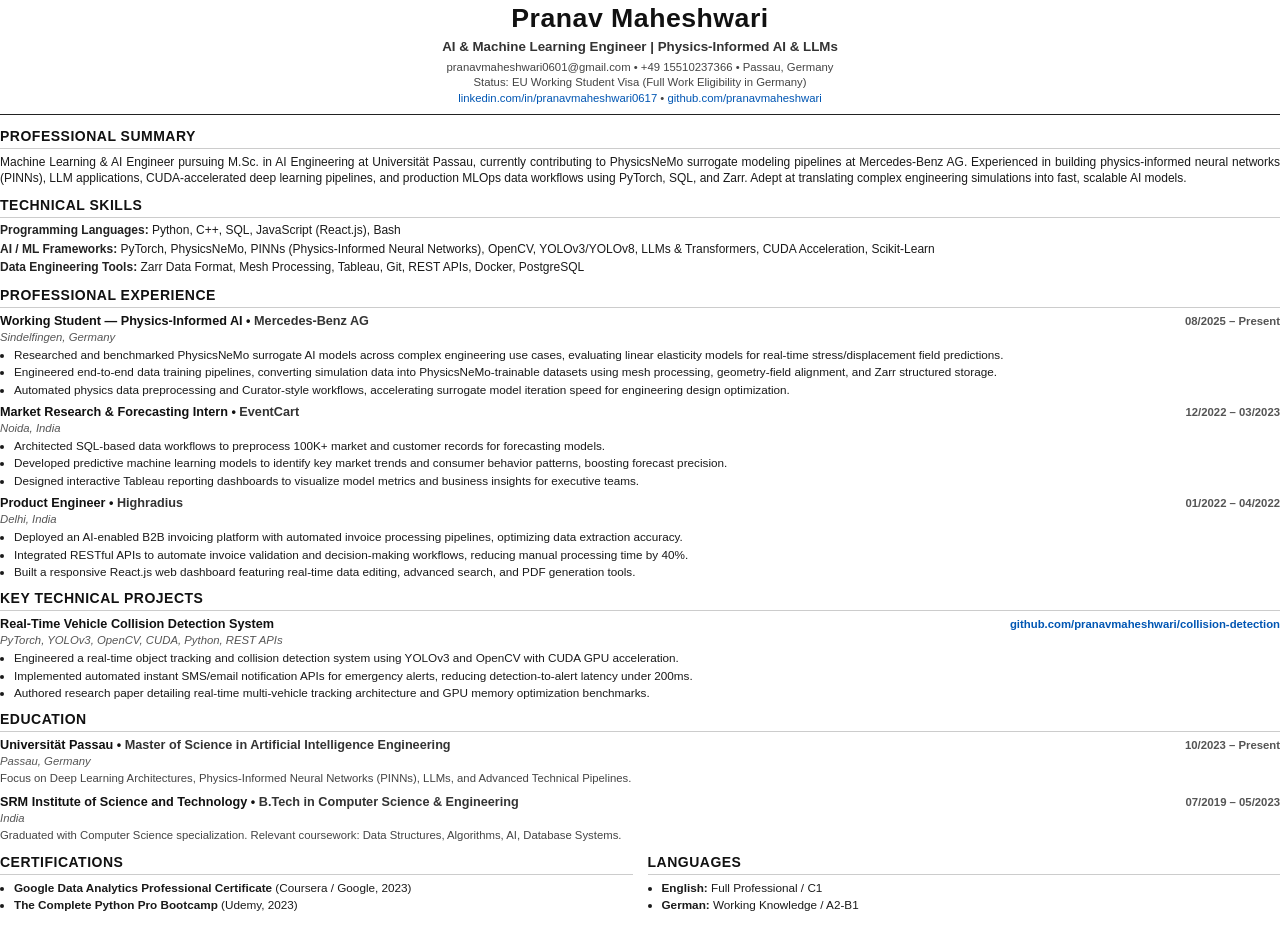
==== resume.html @ 2ec64ac2 "Initial portfolio release" ====
<!DOCTYPE html>
<html lang="en">

<head>
  <meta charset="utf-8">
  <style>
    @page {
      size: A4 portrait;
      margin: 12mm 15mm 12mm 15mm;
    }

    * {
      box-sizing: border-box;
      margin: 0;
      padding: 0;
    }

    body {
      font-family: 'Segoe UI', Arial, Helvetica, sans-serif;
      font-size: 9.5pt;
      line-height: 1.35;
      color: #1a1a1a;
      background: #fff;
    }

    .header {
      text-align: center;
      margin-bottom: 12px;
      border-bottom: 1.5px solid #222;
      padding-bottom: 8px;
    }

    .name {
      font-size: 20pt;
      font-weight: 700;
      letter-spacing: 0.5px;
      color: #111;
    }

    .headline {
      font-size: 10pt;
      font-weight: 600;
      color: #333;
      margin-top: 2px;
    }

    .contact-info {
      font-size: 8.5pt;
      color: #444;
      margin-top: 4px;
    }

    .contact-info a {
      color: #0056b3;
      text-decoration: none;
    }

    .section {
      margin-bottom: 10px;
    }

    .section-title {
      font-size: 10.5pt;
      font-weight: 700;
      text-transform: uppercase;
      color: #111;
      border-bottom: 1px solid #ccc;
      padding-bottom: 2px;
      margin-bottom: 5px;
      letter-spacing: 0.5px;
    }

    .summary {
      font-size: 9pt;
      text-align: justify;
      line-height: 1.35;
    }

    .skills-row {
      font-size: 9pt;
      margin-bottom: 3px;
      line-height: 1.3;
    }

    .skills-label {
      font-weight: 700;
      color: #222;
    }

    .item {
      margin-bottom: 7px;
    }

    .item-header {
      display: flex;
      justify-content: space-between;
      align-items: baseline;
    }

    .item-title {
      font-weight: 700;
      font-size: 9.5pt;
      color: #111;
    }

    .item-title span {
      font-weight: 600;
      color: #333;
    }

    .item-date {
      font-size: 8.5pt;
      font-weight: 600;
      color: #555;
      text-align: right;
    }

    .item-sub {
      display: flex;
      justify-content: space-between;
      font-size: 8.5pt;
      font-style: italic;
      color: #555;
      margin-bottom: 2px;
    }

    ul.points {
      margin-left: 14px;
      margin-top: 2px;
    }

    ul.points li {
      font-size: 8.8pt;
      margin-bottom: 2px;
      line-height: 1.3;
    }

    .grid-2 {
      display: flex;
      justify-content: space-between;
      gap: 15px;
    }

    .grid-2>div {
      flex: 1;
    }
  </style>
</head>

<body>

  <div class="header">
    <div class="name">Pranav Maheshwari</div>
    <div class="headline">AI &amp; Machine Learning Engineer | Physics-Informed AI &amp; LLMs</div>
    <div class="contact-info">
      pranavmaheshwari0601@gmail.com &bull; +49 15510237366 &bull; Passau, Germany<br>
      Status: EU Working Student Visa (Full Work Eligibility in Germany)<br>
      <a href="https://www.linkedin.com/in/pranavmaheshwari0617/">linkedin.com/in/pranavmaheshwari0617</a> &bull;
      <a href="https://github.com/pranavmaheshwari">github.com/pranavmaheshwari</a>
    </div>
  </div>

  <div class="section">
    <div class="section-title">Professional Summary</div>
    <div class="summary">
      Machine Learning &amp; AI Engineer pursuing M.Sc. in AI Engineering at Universit&auml;t Passau, currently
      contributing to PhysicsNeMo surrogate modeling pipelines at Mercedes-Benz AG. Experienced in building
      physics-informed neural networks (PINNs), LLM applications, CUDA-accelerated deep learning pipelines, and
      production MLOps data workflows using PyTorch, SQL, and Zarr. Adept at translating complex engineering simulations
      into fast, scalable AI models.
    </div>
  </div>

  <div class="section">
    <div class="section-title">Technical Skills</div>
    <div class="skills-row"><span class="skills-label">Programming Languages:</span> Python, C++, SQL, JavaScript
      (React.js), Bash</div>
    <div class="skills-row"><span class="skills-label">AI / ML Frameworks:</span> PyTorch, PhysicsNeMo, PINNs
      (Physics-Informed Neural Networks), OpenCV, YOLOv3/YOLOv8, LLMs &amp; Transformers, CUDA Acceleration,
      Scikit-Learn</div>
    <div class="skills-row"><span class="skills-label">Data Engineering Tools:</span> Zarr Data Format, Mesh Processing,
      Tableau, Git, REST APIs, Docker, PostgreSQL</div>
  </div>

  <div class="section">
    <div class="section-title">Professional Experience</div>

    <div class="item">
      <div class="item-header">
        <div class="item-title">Working Student &mdash; Physics-Informed AI &bull; <span>Mercedes-Benz AG</span></div>
        <div class="item-date">08/2025 &ndash; Present</div>
      </div>
      <div class="item-sub">
        <div>Sindelfingen, Germany</div>
      </div>
      <ul class="points">
        <li>Researched and benchmarked PhysicsNeMo surrogate AI models across complex engineering use cases, evaluating
          linear elasticity models for real-time stress/displacement field predictions.</li>
        <li>Engineered end-to-end data training pipelines, converting simulation data into PhysicsNeMo-trainable
          datasets using mesh processing, geometry-field alignment, and Zarr structured storage.</li>
        <li>Automated physics data preprocessing and Curator-style workflows, accelerating surrogate model iteration
          speed for engineering design optimization.</li>
      </ul>
    </div>

    <div class="item">
      <div class="item-header">
        <div class="item-title">Market Research &amp; Forecasting Intern &bull; <span>EventCart</span></div>
        <div class="item-date">12/2022 &ndash; 03/2023</div>
      </div>
      <div class="item-sub">
        <div>Noida, India</div>
      </div>
      <ul class="points">
        <li>Architected SQL-based data workflows to preprocess 100K+ market and customer records for forecasting models.
        </li>
        <li>Developed predictive machine learning models to identify key market trends and consumer behavior patterns,
          boosting forecast precision.</li>
        <li>Designed interactive Tableau reporting dashboards to visualize model metrics and business insights for
          executive teams.</li>
      </ul>
    </div>

    <div class="item">
      <div class="item-header">
        <div class="item-title">Product Engineer &bull; <span>Highradius</span></div>
        <div class="item-date">01/2022 &ndash; 04/2022</div>
      </div>
      <div class="item-sub">
        <div>Delhi, India</div>
      </div>
      <ul class="points">
        <li>Deployed an AI-enabled B2B invoicing platform with automated invoice processing pipelines, optimizing data
          extraction accuracy.</li>
        <li>Integrated RESTful APIs to automate invoice validation and decision-making workflows, reducing manual
          processing time by 40%.</li>
        <li>Built a responsive React.js web dashboard featuring real-time data editing, advanced search, and PDF
          generation tools.</li>
      </ul>
    </div>
  </div>

  <div class="section">
    <div class="section-title">Key Technical Projects</div>
    <div class="item">
      <div class="item-header">
        <div class="item-title">Real-Time Vehicle Collision Detection System</div>
        <div class="item-date"><a href="https://github.com/pranavmaheshwari/collision-detection"
            style="color:#0056b3; text-decoration:none; font-size:8.5pt;">github.com/pranavmaheshwari/collision-detection</a>
        </div>
      </div>
      <div class="item-sub">
        <div>PyTorch, YOLOv3, OpenCV, CUDA, Python, REST APIs</div>
      </div>
      <ul class="points">
        <li>Engineered a real-time object tracking and collision detection system using YOLOv3 and OpenCV with CUDA GPU
          acceleration.</li>
        <li>Implemented automated instant SMS/email notification APIs for emergency alerts, reducing detection-to-alert
          latency under 200ms.</li>
        <li>Authored research paper detailing real-time multi-vehicle tracking architecture and GPU memory optimization
          benchmarks.</li>
      </ul>
    </div>
  </div>

  <div class="section">
    <div class="section-title">Education</div>
    <div class="item">
      <div class="item-header">
        <div class="item-title">Universit&auml;t Passau &bull; <span>Master of Science in Artificial Intelligence
            Engineering</span></div>
        <div class="item-date">10/2023 &ndash; Present</div>
      </div>
      <div class="item-sub">
        <div>Passau, Germany</div>
      </div>
      <div style="font-size: 8.5pt; color: #444; margin-top: 1px;">Focus on Deep Learning Architectures,
        Physics-Informed Neural Networks (PINNs), LLMs, and Advanced Technical Pipelines.</div>
    </div>

    <div class="item">
      <div class="item-header">
        <div class="item-title">SRM Institute of Science and Technology &bull; <span>B.Tech in Computer Science &amp;
            Engineering</span></div>
        <div class="item-date">07/2019 &ndash; 05/2023</div>
      </div>
      <div class="item-sub">
        <div>India</div>
      </div>
      <div style="font-size: 8.5pt; color: #444; margin-top: 1px;">Graduated with Computer Science specialization.
        Relevant coursework: Data Structures, Algorithms, AI, Database Systems.</div>
    </div>
  </div>

  <div class="section grid-2">
    <div>
      <div class="section-title">Certifications</div>
      <ul class="points">
        <li><strong>Google Data Analytics Professional Certificate</strong> (Coursera / Google, 2023)</li>
        <li><strong>The Complete Python Pro Bootcamp</strong> (Udemy, 2023)</li>
      </ul>
    </div>
    <div>
      <div class="section-title">Languages</div>
      <ul class="points">
        <li><strong>English:</strong> Full Professional / C1</li>
        <li><strong>German:</strong> Working Knowledge / A2-B1</li>
      </ul>
    </div>
  </div>

</body>

</html>
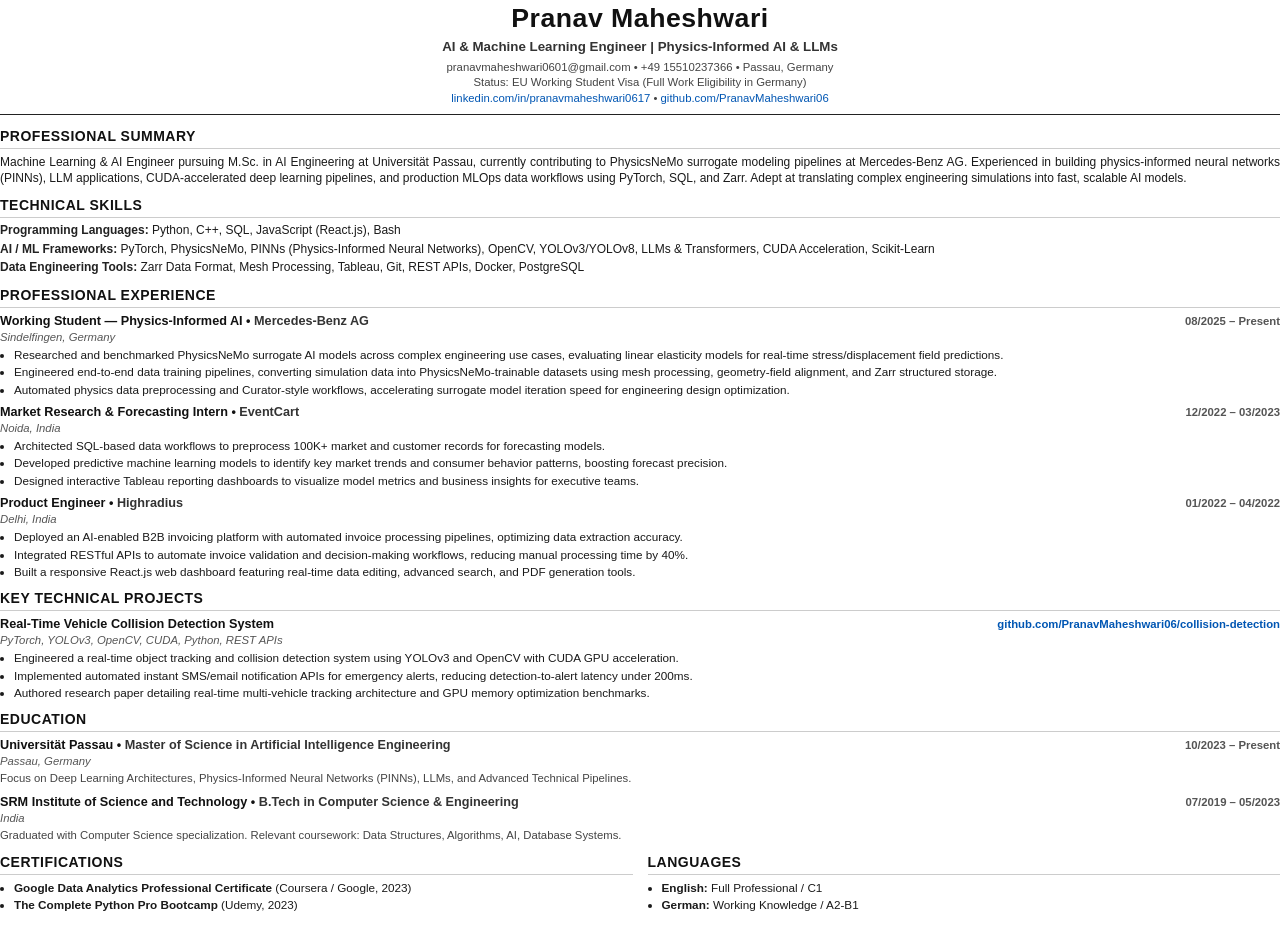
==== commit 834fcef0: "Update GitHub links to PranavMaheshwari06" ====
--- a/resume.html
+++ b/resume.html
@@ -156,7 +156,7 @@
       pranavmaheshwari0601@gmail.com &bull; +49 15510237366 &bull; Passau, Germany<br>
       Status: EU Working Student Visa (Full Work Eligibility in Germany)<br>
       <a href="https://www.linkedin.com/in/pranavmaheshwari0617/">linkedin.com/in/pranavmaheshwari0617</a> &bull;
-      <a href="https://github.com/pranavmaheshwari">github.com/pranavmaheshwari</a>
+      <a href="https://github.com/PranavMaheshwari06">github.com/PranavMaheshwari06</a>
     </div>
   </div>
 
@@ -245,8 +245,8 @@
     <div class="item">
       <div class="item-header">
         <div class="item-title">Real-Time Vehicle Collision Detection System</div>
-        <div class="item-date"><a href="https://github.com/pranavmaheshwari/collision-detection"
-            style="color:#0056b3; text-decoration:none; font-size:8.5pt;">github.com/pranavmaheshwari/collision-detection</a>
+        <div class="item-date"><a href="https://github.com/PranavMaheshwari06/collision-detection"
+            style="color:#0056b3; text-decoration:none; font-size:8.5pt;">github.com/PranavMaheshwari06/collision-detection</a>
         </div>
       </div>
       <div class="item-sub">
